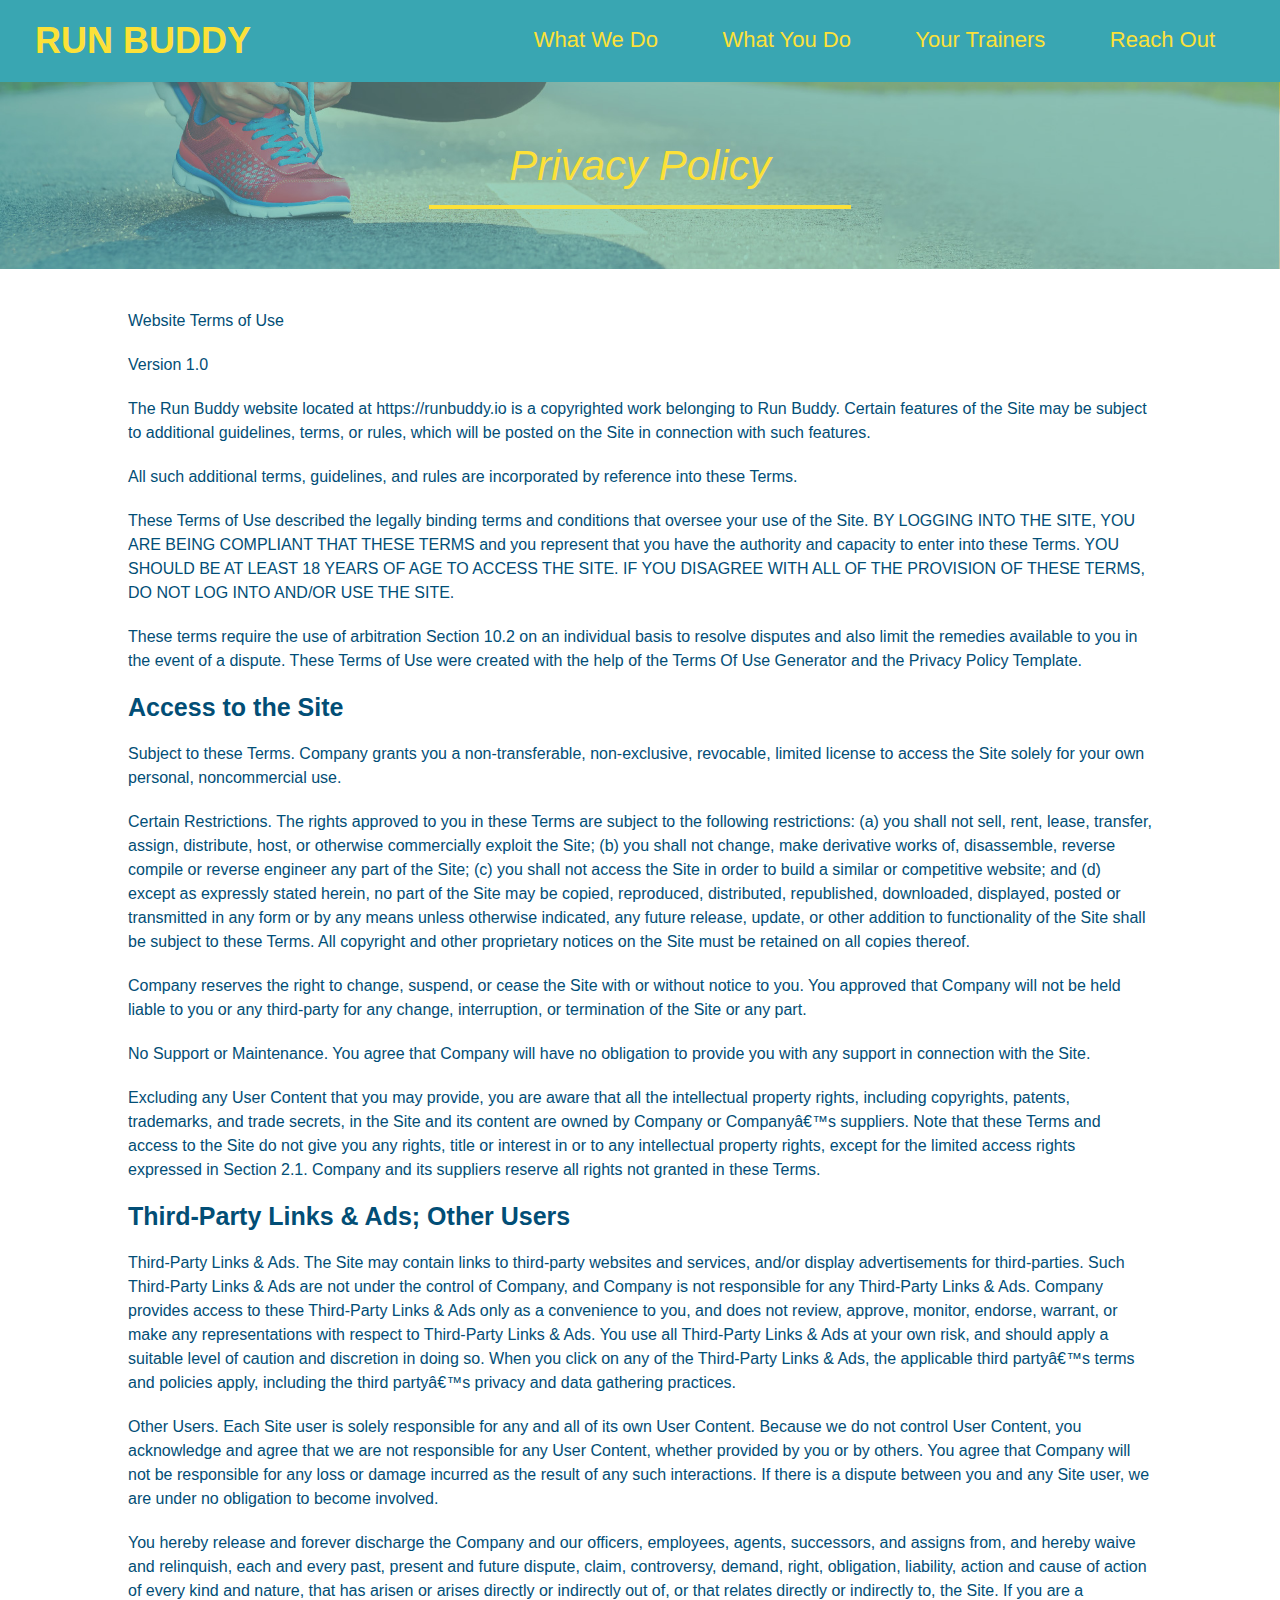
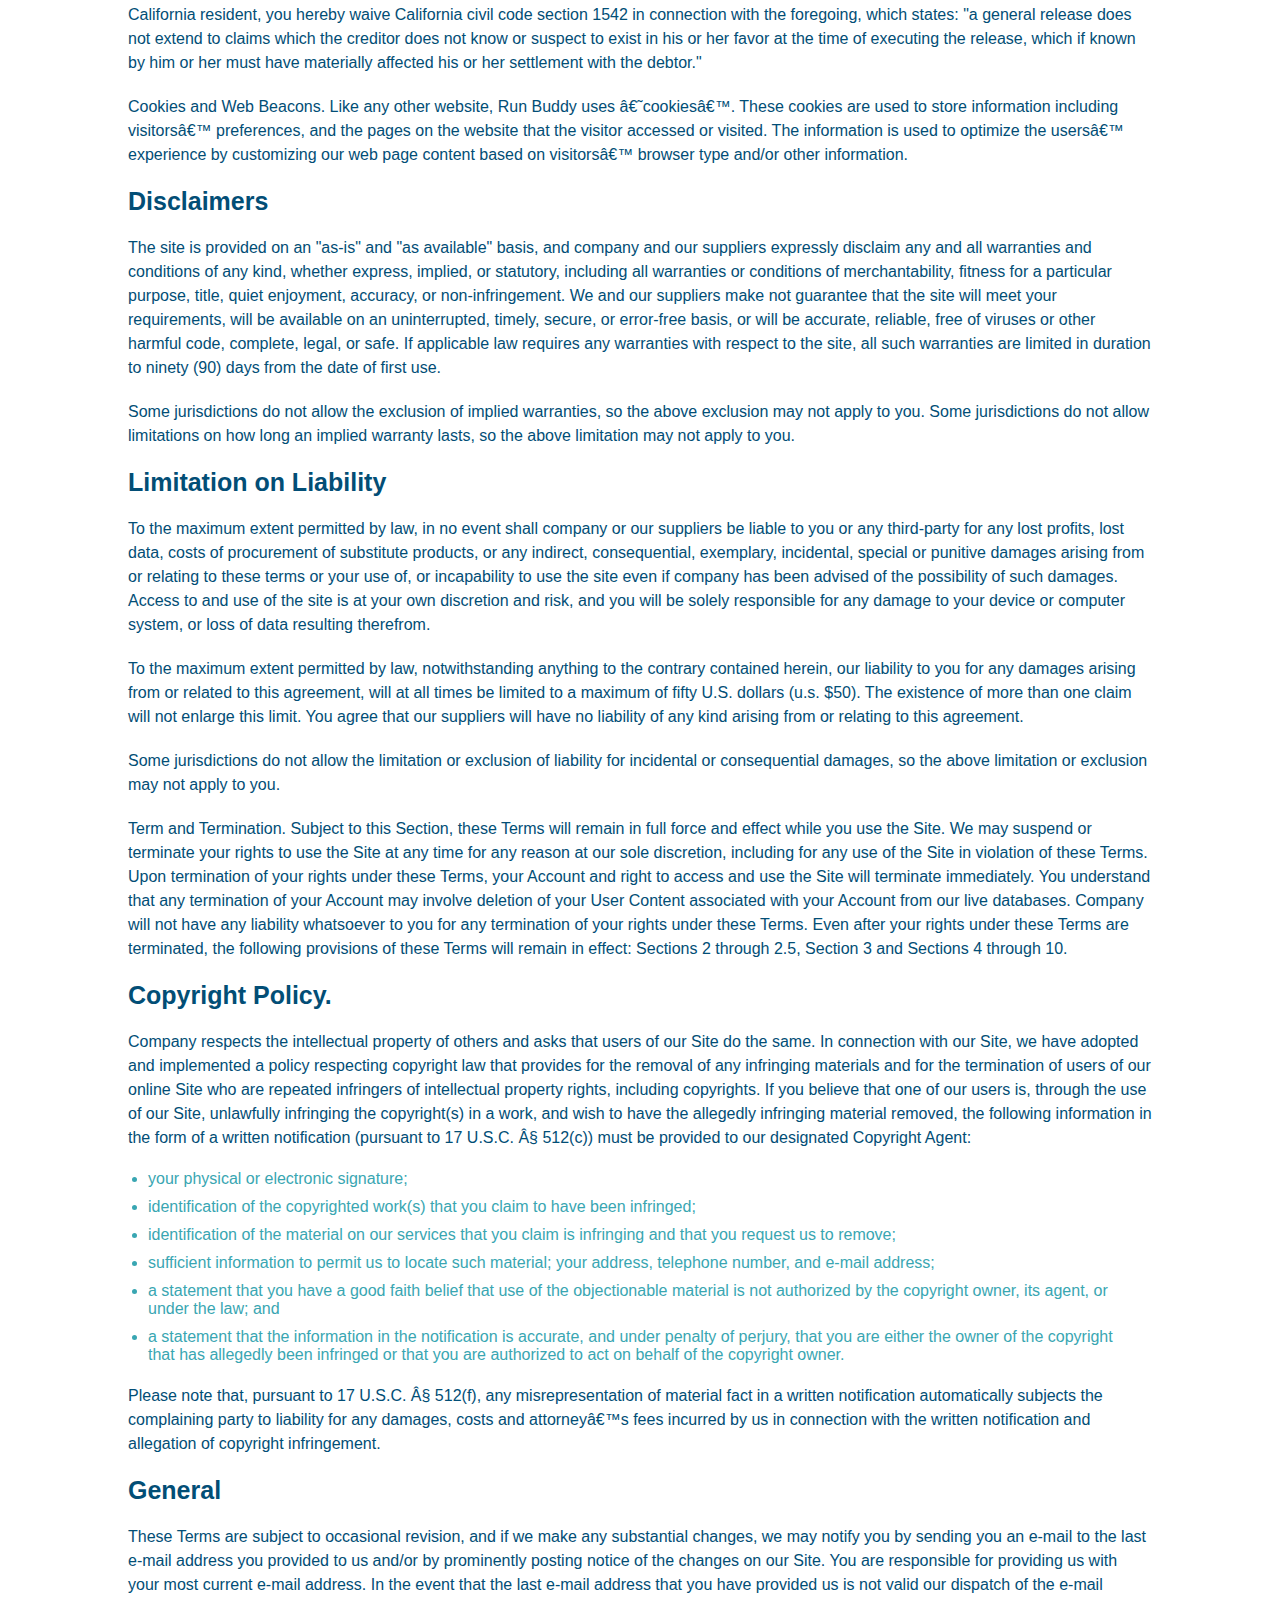
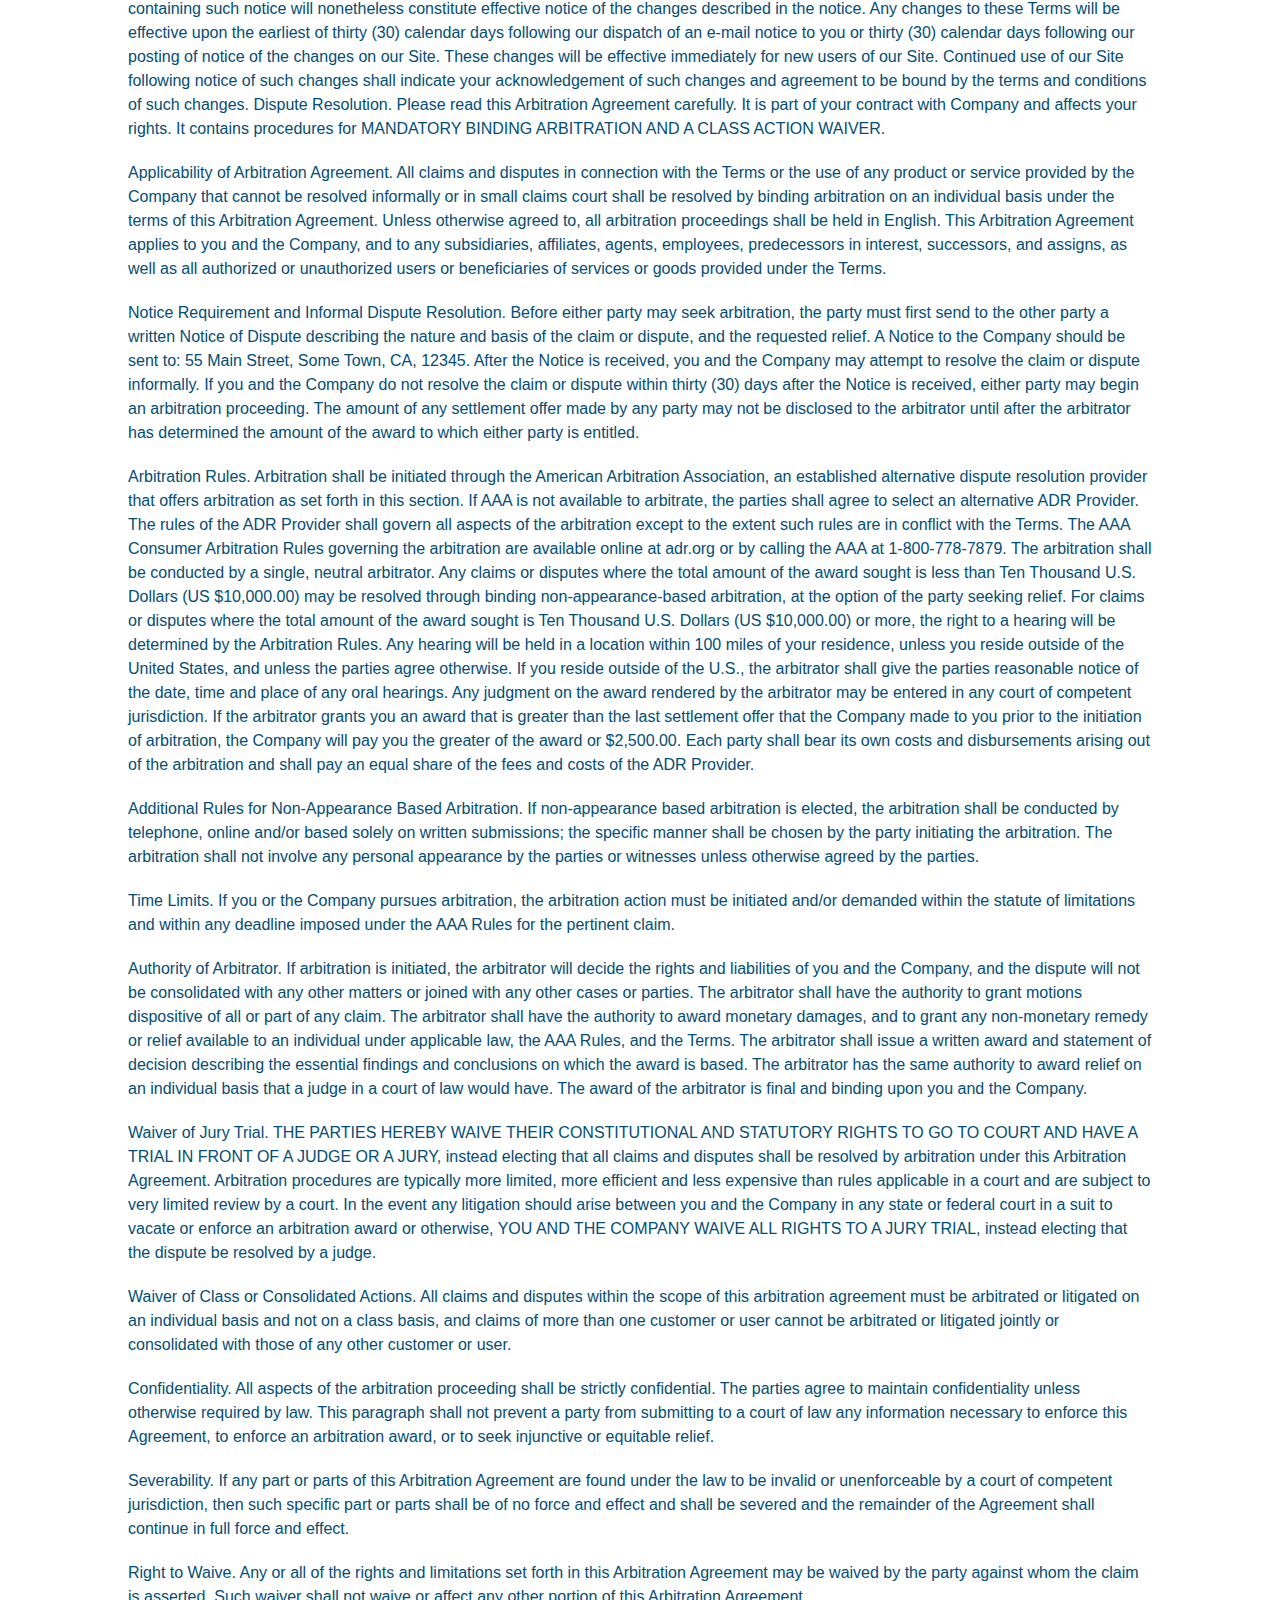
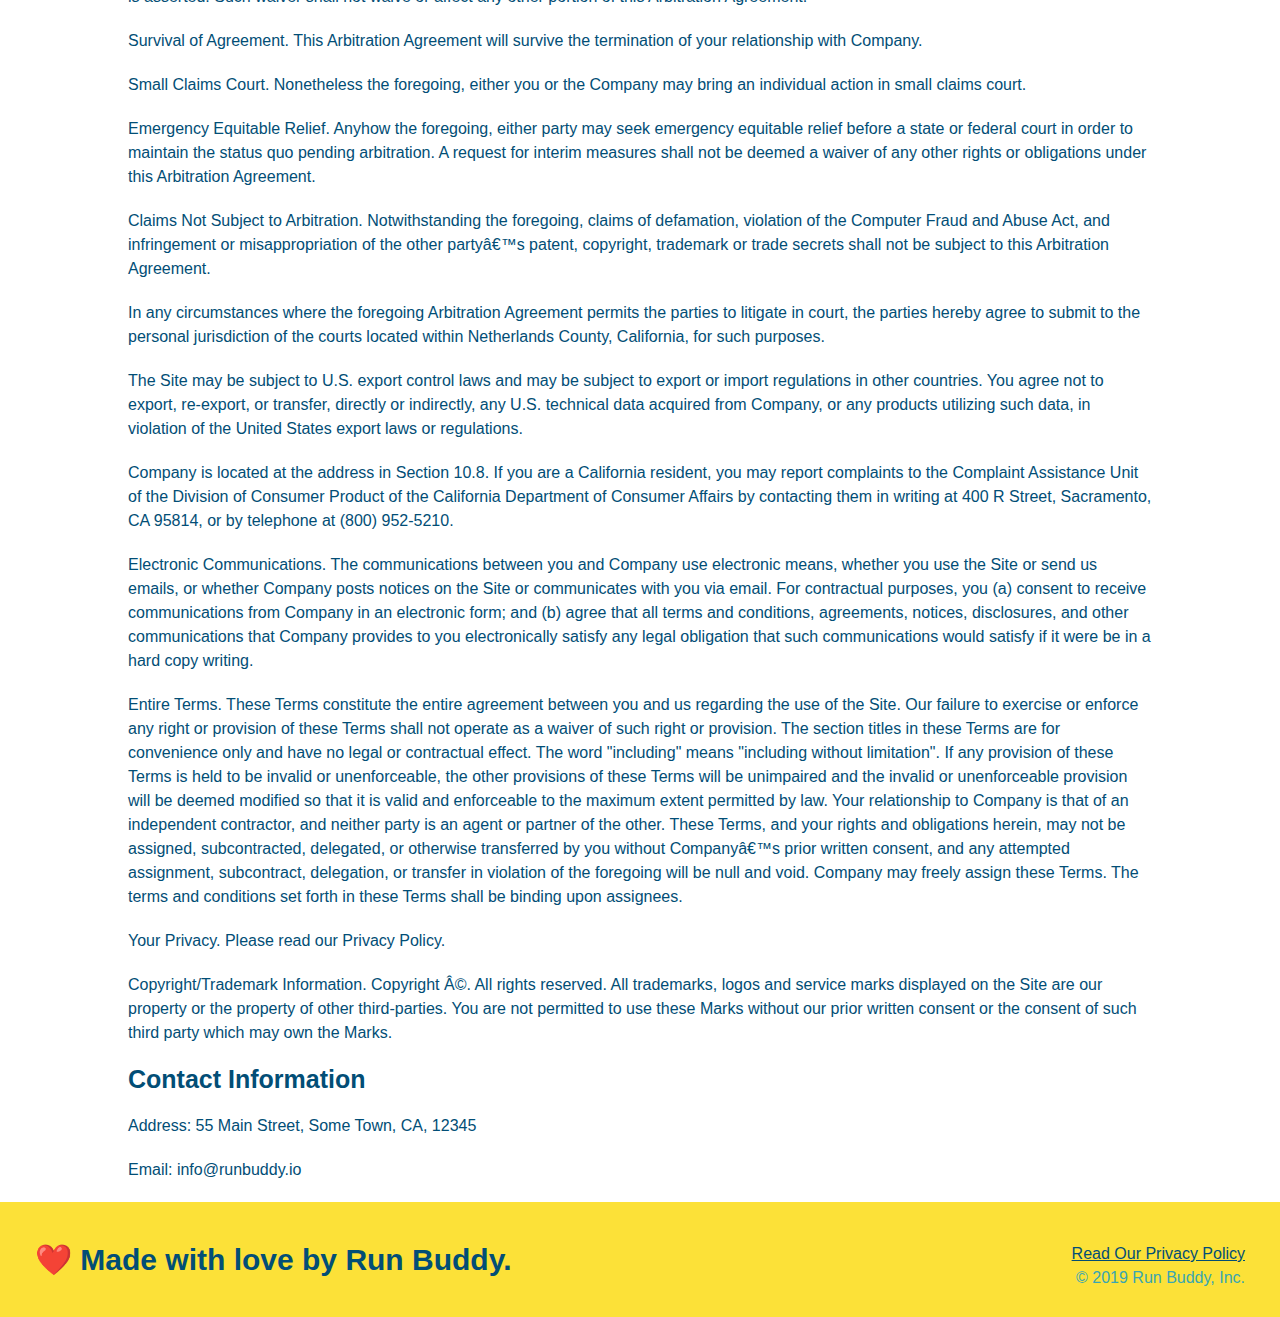
==== privacy-policy.html @ d385b5e9 "privacy policy" ====
<!DOCTYPE html>
<html lang="en">
  <head>
    <meta charset="UTF-8" />
    <title>Privacy Policy - Run Buddy</title>
    <link rel="stylesheet" href="./assets/css/style.css"/>

    <link rel="stylesheet" href="./assets/css/secondary-style.css"/>
  </head>
  <body>
    <header>
        <h1>
            <a href="./index.html">RUN BUDDY</a>
        </h1>
        <nav>
            <!-- Unordered list element -->
            <ul>
                <!-- List item element -->
                <li>
                    <!-- Anchor element -->
                    <a href="./index.html#what-we-do">What We Do</a>
                </li>
                <li>
                    <a href="./index.html#what-you-do">What You Do</a>
                </li>
                <li>
                    <a href="./index.html#your-trainers">Your Trainers</a>
                </li>
                <li>
                    <a href="./index.html#reach-out">Reach Out</a>
                </li>
            </ul>
        </nav>
    </header>

    <section class="hero hero-secondary">
        <h2 class="page-title">
            Privacy Policy
        </h2>
    </section>

    <article class="secondary-content">
        
      <p>
        Website Terms of Use
      </p>

      <p>
        Version 1.0
      </p>

      <p>
        The Run Buddy website located at https://runbuddy.io is a copyrighted work belonging to Run Buddy. Certain
        features of the Site may be subject to additional guidelines, terms, or rules, which will be posted on the Site
        in connection with such features.
      </p>

      <p>
        All such additional terms, guidelines, and rules are incorporated by reference into these Terms.
      </p>

      <p>
        These Terms of Use described the legally binding terms and conditions that oversee your use of the Site. BY
        LOGGING INTO THE SITE, YOU ARE BEING COMPLIANT THAT THESE TERMS and you represent that you have the authority
        and capacity to enter into these Terms. YOU SHOULD BE AT LEAST 18 YEARS OF AGE TO ACCESS THE SITE. IF YOU
        DISAGREE WITH ALL OF THE PROVISION OF THESE TERMS, DO NOT LOG INTO AND/OR USE THE SITE.
      </p>

      <p>
        These terms require the use of arbitration Section 10.2 on an individual basis to resolve disputes and also
        limit the remedies available to you in the event of a dispute. These Terms of Use were created with the help of
        the Terms Of Use Generator and the Privacy Policy Template.
      </p>

      <h3>
        Access to the Site
      </h3>

      <p>
        Subject to these Terms. Company grants you a non-transferable, non-exclusive, revocable, limited license to
        access the Site solely for your own personal, noncommercial use.
      </p>

      <p>
        Certain Restrictions. The rights approved to you in these Terms are subject to the following restrictions: (a)
        you shall not sell, rent, lease, transfer, assign, distribute, host, or otherwise commercially exploit the Site;
        (b) you shall not change, make derivative works of, disassemble, reverse compile or reverse engineer any part of
        the Site; (c) you shall not access the Site in order to build a similar or competitive website; and (d) except
        as expressly stated herein, no part of the Site may be copied, reproduced, distributed, republished, downloaded,
        displayed, posted or transmitted in any form or by any means unless otherwise indicated, any future release,
        update, or other addition to functionality of the Site shall be subject to these Terms. All copyright and other
        proprietary notices on the Site must be retained on all copies thereof.
      </p>

      <p>
        Company reserves the right to change, suspend, or cease the Site with or without notice to you. You approved
        that Company will not be held liable to you or any third-party for any change, interruption, or termination of
        the Site or any part.
      </p>

      <p>
        No Support or Maintenance. You agree that Company will have no obligation to provide you with any support in
        connection with the Site.
      </p>

      <p>
        Excluding any User Content that you may provide, you are aware that all the intellectual property rights,
        including copyrights, patents, trademarks, and trade secrets, in the Site and its content are owned by Company
        or Companyâ€™s suppliers. Note that these Terms and access to the Site do not give you any rights, title or
        interest in or to any intellectual property rights, except for the limited access rights expressed in Section
        2.1. Company and its suppliers reserve all rights not granted in these Terms.
      </p>

      <h3>
        Third-Party Links & Ads; Other Users
      </h3>

      <p>
        Third-Party Links & Ads. The Site may contain links to third-party websites and services, and/or display
        advertisements for third-parties. Such Third-Party Links & Ads are not under the control of Company, and Company
        is not responsible for any Third-Party Links & Ads. Company provides access to these Third-Party Links & Ads
        only as a convenience to you, and does not review, approve, monitor, endorse, warrant, or make any
        representations with respect to Third-Party Links & Ads. You use all Third-Party Links & Ads at your own risk,
        and should apply a suitable level of caution and discretion in doing so. When you click on any of the
        Third-Party Links & Ads, the applicable third partyâ€™s terms and policies apply, including the third partyâ€™s
        privacy and data gathering practices.
      </p>

      <p>
        Other Users. Each Site user is solely responsible for any and all of its own User Content. Because we do not
        control User Content, you acknowledge and agree that we are not responsible for any User Content, whether
        provided by you or by others. You agree that Company will not be responsible for any loss or damage incurred as
        the result of any such interactions. If there is a dispute between you and any Site user, we are under no
        obligation to become involved.
      </p>

      <p>
        You hereby release and forever discharge the Company and our officers, employees, agents, successors, and
        assigns from, and hereby waive and relinquish, each and every past, present and future dispute, claim,
        controversy, demand, right, obligation, liability, action and cause of action of every kind and nature, that has
        arisen or arises directly or indirectly out of, or that relates directly or indirectly to, the Site. If you are
        a California resident, you hereby waive California civil code section 1542 in connection with the foregoing,
        which states: "a general release does not extend to claims which the creditor does not know or suspect to exist
        in his or her favor at the time of executing the release, which if known by him or her must have materially
        affected his or her settlement with the debtor."
      </p>

      <p>
        Cookies and Web Beacons. Like any other website, Run Buddy uses â€˜cookiesâ€™. These cookies are used to store
        information including visitorsâ€™ preferences, and the pages on the website that the visitor accessed or visited.
        The information is used to optimize the usersâ€™ experience by customizing our web page content based on visitorsâ€™
        browser type and/or other information.
      </p>

      <h3>
        Disclaimers
      </h3>

      <p>
        The site is provided on an "as-is" and "as available" basis, and company and our suppliers expressly disclaim
        any and all warranties and conditions of any kind, whether express, implied, or statutory, including all
        warranties or conditions of merchantability, fitness for a particular purpose, title, quiet enjoyment, accuracy,
        or non-infringement. We and our suppliers make not guarantee that the site will meet your requirements, will be
        available on an uninterrupted, timely, secure, or error-free basis, or will be accurate, reliable, free of
        viruses or other harmful code, complete, legal, or safe. If applicable law requires any warranties with respect
        to the site, all such warranties are limited in duration to ninety (90) days from the date of first use.
      </p>

      <p>
        Some jurisdictions do not allow the exclusion of implied warranties, so the above exclusion may not apply to
        you. Some jurisdictions do not allow limitations on how long an implied warranty lasts, so the above limitation
        may not apply to you.
      </p>

      <h3>
        Limitation on Liability
      </h3>

      <p>
        To the maximum extent permitted by law, in no event shall company or our suppliers be liable to you or any
        third-party for any lost profits, lost data, costs of procurement of substitute products, or any indirect,
        consequential, exemplary, incidental, special or punitive damages arising from or relating to these terms or
        your use of, or incapability to use the site even if company has been advised of the possibility of such
        damages. Access to and use of the site is at your own discretion and risk, and you will be solely responsible
        for any damage to your device or computer system, or loss of data resulting therefrom.
      </p>

      <p>
        To the maximum extent permitted by law, notwithstanding anything to the contrary contained herein, our liability
        to you for any damages arising from or related to this agreement, will at all times be limited to a maximum of
        fifty U.S. dollars (u.s. $50). The existence of more than one claim will not enlarge this limit. You agree that
        our suppliers will have no liability of any kind arising from or relating to this agreement.
      </p>

      <p>
        Some jurisdictions do not allow the limitation or exclusion of liability for incidental or consequential
        damages, so the above limitation or exclusion may not apply to you.
      </p>

      <p>
        Term and Termination. Subject to this Section, these Terms will remain in full force and effect while you use
        the Site. We may suspend or terminate your rights to use the Site at any time for any reason at our sole
        discretion, including for any use of the Site in violation of these Terms. Upon termination of your rights under
        these Terms, your Account and right to access and use the Site will terminate immediately. You understand that
        any termination of your Account may involve deletion of your User Content associated with your Account from our
        live databases. Company will not have any liability whatsoever to you for any termination of your rights under
        these Terms. Even after your rights under these Terms are terminated, the following provisions of these Terms
        will remain in effect: Sections 2 through 2.5, Section 3 and Sections 4 through 10.
      </p>

      <h3>
        Copyright Policy.
      </h3>

      <p>
        Company respects the intellectual property of others and asks that users of our Site do the same. In connection
        with our Site, we have adopted and implemented a policy respecting copyright law that provides for the removal
        of any infringing materials and for the termination of users of our online Site who are repeated infringers of
        intellectual property rights, including copyrights. If you believe that one of our users is, through the use of
        our Site, unlawfully infringing the copyright(s) in a work, and wish to have the allegedly infringing material
        removed, the following information in the form of a written notification (pursuant to 17 U.S.C. Â§ 512(c)) must
        be provided to our designated Copyright Agent:
      </p>

      <ul>
        <li>
          your physical or electronic signature;
        </li>
        <li>
          identification of the copyrighted work(s) that you claim to have been infringed;
        </li>
        <li>
          identification of the material on our services that you claim is infringing and that you request us to remove;
        </li>
        <li>
          sufficient information to permit us to locate such material; your address, telephone number, and e-mail
          address;
        </li>
        <li>
          a statement that you have a good faith belief that use of the objectionable material is not authorized by the
          copyright owner, its agent, or under the law; and
        </li>
        <li>
          a statement that the information in the notification is accurate, and under penalty of perjury, that you are
          either the owner of the copyright that has allegedly been infringed or that you are authorized to act on
          behalf of the copyright owner.
        </li>
      </ul>

      <p>
        Please note that, pursuant to 17 U.S.C. Â§ 512(f), any misrepresentation of material fact in a written
        notification automatically subjects the complaining party to liability for any damages, costs and attorneyâ€™s
        fees incurred by us in connection with the written notification and allegation of copyright infringement.
      </p>

      <h3>
        General
      </h3>

      <p>
        These Terms are subject to occasional revision, and if we make any substantial changes, we may notify you by
        sending you an e-mail to the last e-mail address you provided to us and/or by prominently posting notice of the
        changes on our Site. You are responsible for providing us with your most current e-mail address. In the event
        that the last e-mail address that you have provided us is not valid our dispatch of the e-mail containing such
        notice will nonetheless constitute effective notice of the changes described in the notice. Any changes to these
        Terms will be effective upon the earliest of thirty (30) calendar days following our dispatch of an e-mail
        notice to you or thirty (30) calendar days following our posting of notice of the changes on our Site. These
        changes will be effective immediately for new users of our Site. Continued use of our Site following notice of
        such changes shall indicate your acknowledgement of such changes and agreement to be bound by the terms and
        conditions of such changes. Dispute Resolution. Please read this Arbitration Agreement carefully. It is part of
        your contract with Company and affects your rights. It contains procedures for MANDATORY BINDING ARBITRATION AND
        A CLASS ACTION WAIVER.
      </p>

      <p>
        Applicability of Arbitration Agreement. All claims and disputes in connection with the Terms or the use of any
        product or service provided by the Company that cannot be resolved informally or in small claims court shall be
        resolved by binding arbitration on an individual basis under the terms of this Arbitration Agreement. Unless
        otherwise agreed to, all arbitration proceedings shall be held in English. This Arbitration Agreement applies to
        you and the Company, and to any subsidiaries, affiliates, agents, employees, predecessors in interest,
        successors, and assigns, as well as all authorized or unauthorized users or beneficiaries of services or goods
        provided under the Terms.
      </p>

      <p>
        Notice Requirement and Informal Dispute Resolution. Before either party may seek arbitration, the party must
        first send to the other party a written Notice of Dispute describing the nature and basis of the claim or
        dispute, and the requested relief. A Notice to the Company should be sent to: 55 Main Street, Some Town, CA,
        12345. After the Notice is received, you and the Company may attempt to resolve the claim or dispute informally.
        If you and the Company do not resolve the claim or dispute within thirty (30) days after the Notice is received,
        either party may begin an arbitration proceeding. The amount of any settlement offer made by any party may not
        be disclosed to the arbitrator until after the arbitrator has determined the amount of the award to which either
        party is entitled.
      </p>

      <p>
        Arbitration Rules. Arbitration shall be initiated through the American Arbitration Association, an established
        alternative dispute resolution provider that offers arbitration as set forth in this section. If AAA is not
        available to arbitrate, the parties shall agree to select an alternative ADR Provider. The rules of the ADR
        Provider shall govern all aspects of the arbitration except to the extent such rules are in conflict with the
        Terms. The AAA Consumer Arbitration Rules governing the arbitration are available online at adr.org or by
        calling the AAA at 1-800-778-7879. The arbitration shall be conducted by a single, neutral arbitrator. Any
        claims or disputes where the total amount of the award sought is less than Ten Thousand U.S. Dollars (US
        $10,000.00) may be resolved through binding non-appearance-based arbitration, at the option of the party seeking
        relief. For claims or disputes where the total amount of the award sought is Ten Thousand U.S. Dollars (US
        $10,000.00) or more, the right to a hearing will be determined by the Arbitration Rules. Any hearing will be
        held in a location within 100 miles of your residence, unless you reside outside of the United States, and
        unless the parties agree otherwise. If you reside outside of the U.S., the arbitrator shall give the parties
        reasonable notice of the date, time and place of any oral hearings. Any judgment on the award rendered by the
        arbitrator may be entered in any court of competent jurisdiction. If the arbitrator grants you an award that is
        greater than the last settlement offer that the Company made to you prior to the initiation of arbitration, the
        Company will pay you the greater of the award or $2,500.00. Each party shall bear its own costs and
        disbursements arising out of the arbitration and shall pay an equal share of the fees and costs of the ADR
        Provider.
      </p>

      <p>
        Additional Rules for Non-Appearance Based Arbitration. If non-appearance based arbitration is elected, the
        arbitration shall be conducted by telephone, online and/or based solely on written submissions; the specific
        manner shall be chosen by the party initiating the arbitration. The arbitration shall not involve any personal
        appearance by the parties or witnesses unless otherwise agreed by the parties.
      </p>

      <p>
        Time Limits. If you or the Company pursues arbitration, the arbitration action must be initiated and/or demanded
        within the statute of limitations and within any deadline imposed under the AAA Rules for the pertinent claim.
      </p>

      <p>
        Authority of Arbitrator. If arbitration is initiated, the arbitrator will decide the rights and liabilities of
        you and the Company, and the dispute will not be consolidated with any other matters or joined with any other
        cases or parties. The arbitrator shall have the authority to grant motions dispositive of all or part of any
        claim. The arbitrator shall have the authority to award monetary damages, and to grant any non-monetary remedy
        or relief available to an individual under applicable law, the AAA Rules, and the Terms. The arbitrator shall
        issue a written award and statement of decision describing the essential findings and conclusions on which the
        award is based. The arbitrator has the same authority to award relief on an individual basis that a judge in a
        court of law would have. The award of the arbitrator is final and binding upon you and the Company.
      </p>

      <p>
        Waiver of Jury Trial. THE PARTIES HEREBY WAIVE THEIR CONSTITUTIONAL AND STATUTORY RIGHTS TO GO TO COURT AND HAVE
        A TRIAL IN FRONT OF A JUDGE OR A JURY, instead electing that all claims and disputes shall be resolved by
        arbitration under this Arbitration Agreement. Arbitration procedures are typically more limited, more efficient
        and less expensive than rules applicable in a court and are subject to very limited review by a court. In the
        event any litigation should arise between you and the Company in any state or federal court in a suit to vacate
        or enforce an arbitration award or otherwise, YOU AND THE COMPANY WAIVE ALL RIGHTS TO A JURY TRIAL, instead
        electing that the dispute be resolved by a judge.
      </p>

      <p>
        Waiver of Class or Consolidated Actions. All claims and disputes within the scope of this arbitration agreement
        must be arbitrated or litigated on an individual basis and not on a class basis, and claims of more than one
        customer or user cannot be arbitrated or litigated jointly or consolidated with those of any other customer or
        user.
      </p>

      <p>
        Confidentiality. All aspects of the arbitration proceeding shall be strictly confidential. The parties agree to
        maintain confidentiality unless otherwise required by law. This paragraph shall not prevent a party from
        submitting to a court of law any information necessary to enforce this Agreement, to enforce an arbitration
        award, or to seek injunctive or equitable relief.
      </p>

      <p>
        Severability. If any part or parts of this Arbitration Agreement are found under the law to be invalid or
        unenforceable by a court of competent jurisdiction, then such specific part or parts shall be of no force and
        effect and shall be severed and the remainder of the Agreement shall continue in full force and effect.
      </p>

      <p>
        Right to Waive. Any or all of the rights and limitations set forth in this Arbitration Agreement may be waived
        by the party against whom the claim is asserted. Such waiver shall not waive or affect any other portion of this
        Arbitration Agreement.
      </p>

      <p>
        Survival of Agreement. This Arbitration Agreement will survive the termination of your relationship with
        Company.
      </p>

      <p>
        Small Claims Court. Nonetheless the foregoing, either you or the Company may bring an individual action in small
        claims court.
      </p>

      <p>
        Emergency Equitable Relief. Anyhow the foregoing, either party may seek emergency equitable relief before a
        state or federal court in order to maintain the status quo pending arbitration. A request for interim measures
        shall not be deemed a waiver of any other rights or obligations under this Arbitration Agreement.
      </p>

      <p>
        Claims Not Subject to Arbitration. Notwithstanding the foregoing, claims of defamation, violation of the
        Computer Fraud and Abuse Act, and infringement or misappropriation of the other partyâ€™s patent, copyright,
        trademark or trade secrets shall not be subject to this Arbitration Agreement.
      </p>

      <p>
        In any circumstances where the foregoing Arbitration Agreement permits the parties to litigate in court, the
        parties hereby agree to submit to the personal jurisdiction of the courts located within Netherlands County,
        California, for such purposes.
      </p>

      <p>
        The Site may be subject to U.S. export control laws and may be subject to export or import regulations in other
        countries. You agree not to export, re-export, or transfer, directly or indirectly, any U.S. technical data
        acquired from Company, or any products utilizing such data, in violation of the United States export laws or
        regulations.
      </p>

      <p>
        Company is located at the address in Section 10.8. If you are a California resident, you may report complaints
        to the Complaint Assistance Unit of the Division of Consumer Product of the California Department of Consumer
        Affairs by contacting them in writing at 400 R Street, Sacramento, CA 95814, or by telephone at (800) 952-5210.
      </p>

      <p>
        Electronic Communications. The communications between you and Company use electronic means, whether you use the
        Site or send us emails, or whether Company posts notices on the Site or communicates with you via email. For
        contractual purposes, you (a) consent to receive communications from Company in an electronic form; and (b)
        agree that all terms and conditions, agreements, notices, disclosures, and other communications that Company
        provides to you electronically satisfy any legal obligation that such communications would satisfy if it were be
        in a hard copy writing.
      </p>

      <p>
        Entire Terms. These Terms constitute the entire agreement between you and us regarding the use of the Site. Our
        failure to exercise or enforce any right or provision of these Terms shall not operate as a waiver of such right
        or provision. The section titles in these Terms are for convenience only and have no legal or contractual
        effect. The word "including" means "including without limitation". If any provision of these Terms is held to be
        invalid or unenforceable, the other provisions of these Terms will be unimpaired and the invalid or
        unenforceable provision will be deemed modified so that it is valid and enforceable to the maximum extent
        permitted by law. Your relationship to Company is that of an independent contractor, and neither party is an
        agent or partner of the other. These Terms, and your rights and obligations herein, may not be assigned,
        subcontracted, delegated, or otherwise transferred by you without Companyâ€™s prior written consent, and any
        attempted assignment, subcontract, delegation, or transfer in violation of the foregoing will be null and void.
        Company may freely assign these Terms. The terms and conditions set forth in these Terms shall be binding upon
        assignees.
      </p>

      <p>
        Your Privacy. Please read our Privacy Policy.
      </p>

      <p>
        Copyright/Trademark Information. Copyright Â©. All rights reserved. All trademarks, logos and service marks
        displayed on the Site are our property or the property of other third-parties. You are not permitted to use
        these Marks without our prior written consent or the consent of such third party which may own the Marks.
      </p>

      <h3>
        Contact Information
      </h3>

      <p>
        Address: 55 Main Street, Some Town, CA, 12345
      </p>

      <p>
        Email: info@runbuddy.io
      </p>

    </article>

    <!-- footer -->
    <footer>
        <h2>❤️ Made with love by Run Buddy.</h2>
        <div>
            <a href="#">Read Our Privacy Policy</a><br />
            &copy; 2019 Run Buddy, Inc.
          </div>
    </footer>
  </body>
</html>
---- assets/css/style.css ----
* {
    margin: 0;
    padding: 0;
    box-sizing: border-box;
  }

 body {
    color: #39a6b2;
    font-family: Helvetica, Arial, sans-serif;
  }

  /* apply styles to <header> */
 header {
    padding: 20px 35px;
    background-color: #39a6b2;
  }

 header h1 {
    font-weight: bold;
    font-size: 36px;
    color: #fce138;
    margin: 0;
  }

 header a {
    text-decoration: none;
    color: #fce138;
  }

 header nav {
    float: right;
    margin: 7px 0;
  }

 header nav ul li {
    display: inline;
  }

 header nav ul li a {
  margin: 0 30px;
  font-weight: lighter;
  font-size: 22px;
}

 header h1 {
    font-weight: bold;
    font-size: 36px;
    color: #fce138;
    margin: 0;
    display: inline;
  }

  footer {
    background: #fce138;
    width: 100%;
    padding: 40px 35px;
  }

  footer h2 {
    display: inline;
    color: #024e76;
    font-size: 30px;
    margin: 0;
  }

  footer div {
    float: right;
    line-height: 1.5;
    text-align: right;
  }

  footer a {
    color: #024e76;
  }

  section {
    padding: 60px;
  }

  .hero{
    background-image: url("../images/hero-bg.jpg");
    height: 600px;
    background-size: cover;
    background-position: center;
    position: relative;
  }

  .hero-form{
    background-color: #fce138;
    padding: 20px;
    width: 500px;
    color: #024e76;
    border-style: solid;
    border-width: 3px;
    border-color: #024e76;
    position: absolute;
    bottom: 120px;
    right: 140px;
  }

  h3{
      font-size: 24px;
      margin: 0px;
  }

  .hero-form p {
    margin: 5px 0 15px 0;
  }

  .form-input{
    border: 1px solid #024e76;
    display: block;
    padding: 7px 15px;
    font-size: 16px;
    color: #024e76;
    width: 100%;
    margin-bottom: 15px;
  }

  .hero-form label {
    margin: 0 5px;
  }

  .hero-form button {
    color: #fce138;
    background-color: #024e76;
    border: none;
    padding: 10px 20px;
    font-size: 16px;
  }

  .intro {
    text-align: center;
  }

  .intro p {
    line-height: 1.7;
    color: #39a6b2;
    width: 80%;
    font-size: 20px;
    margin: 0 auto;
  }

  .steps {
    text-align: center;
    background: #fce138;
  }

  .steps div {
    margin-bottom: 80px;
  }

  .steps img {
    width: 15%;
    margin: 10px 0;
  }

  .steps h3 {
    color: #024e76;
    font-size: 46px;
    margin-top: 10px;
  }

  .steps p{
    color: #39a6b2;
    font-size: 23px;
  }

  .steps span {
    font-size: 38px;
  }

  .section-title {
    font-size: 55px;
    color: #024e76;
    margin-bottom: 35px;
    padding: 0 100px 20px 100px;
    display: inline-block;
    border-bottom: 3px solid;
  }
  
  .primary-border {
    border-color: #fce138;
  }
  
  .secondary-border {
    border-color: #39a6b2;
  }

  .trainers {
    text-align: center;
  }

  .trainer {
    width: 900px;
    margin: 0 auto 30px auto;
    background: #024e76;
    color: #fce138;
    overflow: auto;
  }

  .trainer img {
    width: 35%;
    float: left;
  }
  
  .trainer-bio {
    padding: 35px;
    float: left;
    width: 65%;
  }

  .text-left {
    text-align: left;
  }
  
  .text-right {
    text-align: right;
  }

  .trainer-bio h3 {
    font-size: 32px;
    margin-bottom: 8px;
  }
  
  .trainer-bio h4 {
    font-weight: lighter;
    font-size: 26px;
    margin-bottom: 25px;
  }
  
  .trainer-bio p {
    font-size: 17px;
    line-height: 1.3;
  }

  .contact {
    background-color: #024e76;
    text-align: center;
  }

  .contact h2{
    color: #fce138;
    text-align: center;
  }

  .contact-info iframe {
    width: 400px;
    height: 400px;
  }

  .contact-info div {
    width: 410px;
    display: inline-block;
    vertical-align: top;
    text-align: left;
    margin: 30px 0 0 60px;
    color: white;
  }

  .contact-info h3 {
    color: #fce138;
    font-size: 32px;
  }
  
  .contact-info p, .contact-info address {
    margin: 20px 0;
    line-height: 1.5;
    font-size: 20px;
    font-style: normal;
  }
  
  .contact-info a {
    color: #fce138;
  }

  .page-title {
    color: #fce138;
    display: inline-block;
    border-bottom: 4px solid #fce138;
    padding-top: 0px;
    padding-right: 80px;
    padding-bottom: 15px;
    padding-left: 80px;
    font-weight: normal;
    font-size: 42px;
    font-style: italic;
}
---- assets/css/secondary-style.css ----
.hero {
    background-position: bottom;
    height: auto;
    text-align: center;
    margin-bottom: 40px;
  }

.hero-secondary {
    background-color: black;
    color: red;
  }

.secondary-content {
    width: 80%;
    margin: 0 auto; 
    color: #024e76;
}

.secondary-content h3 {
    font-size: 25px;
    margin: 20px 0;
}

.secondary-content p {
    font-size: 16px;
    line-height: 1.5;
    margin: 20px 0;
}

.secondary-content ul {
    margin: 15px 20px;
}

.secondary-content li {
    color: #39a6b2;
    margin: 10px 0;
}
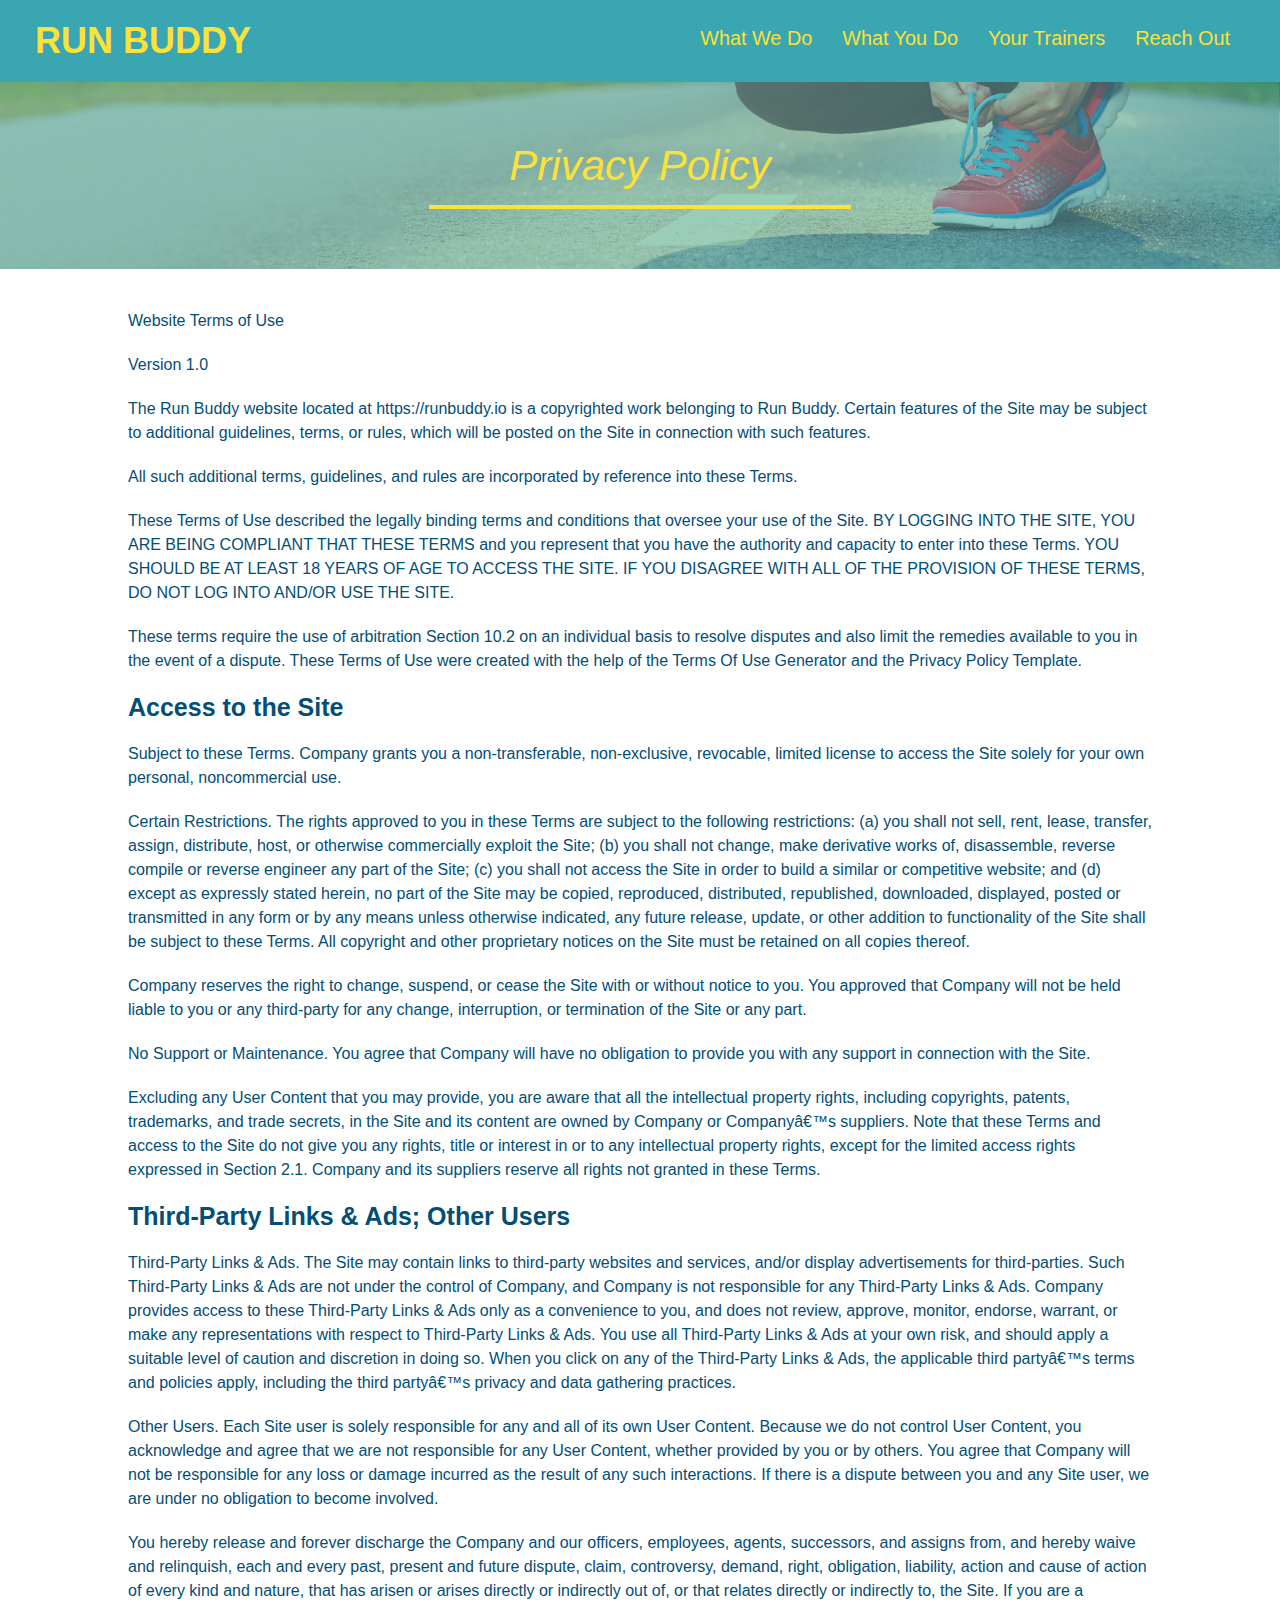
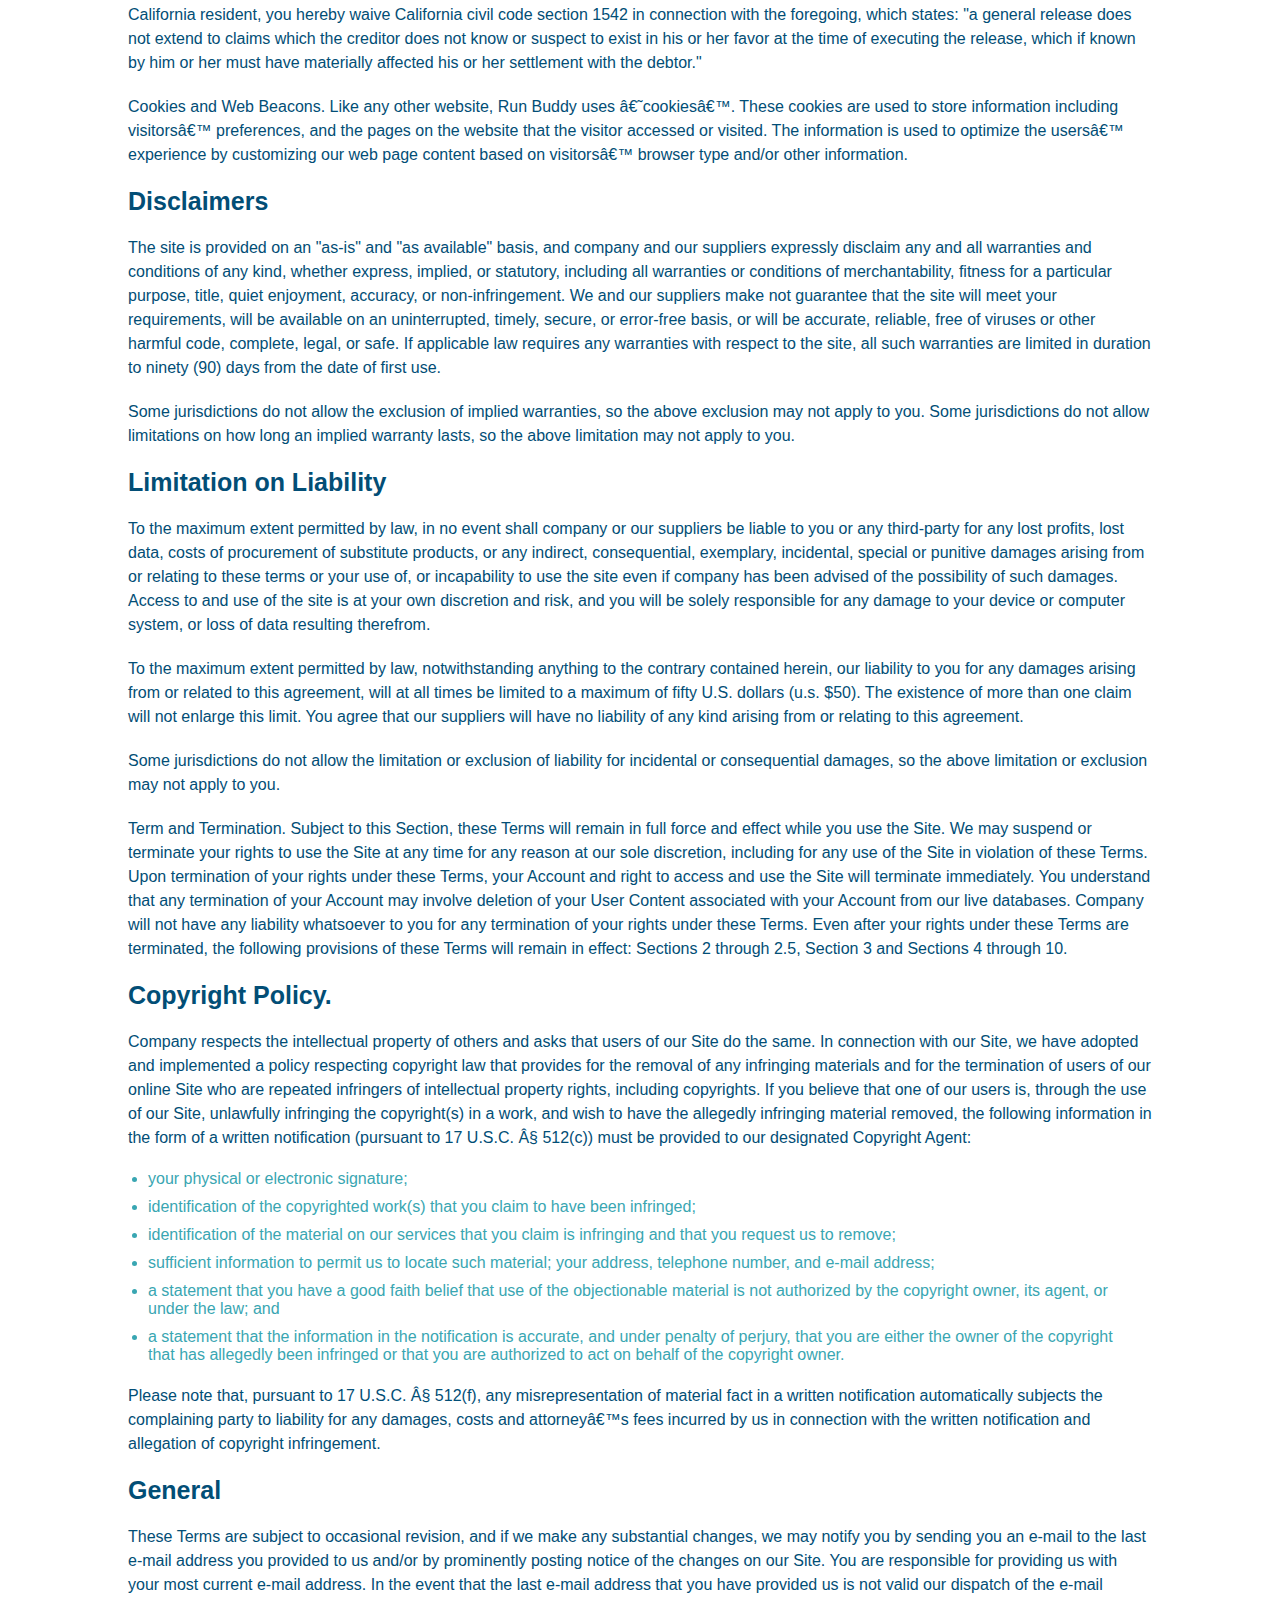
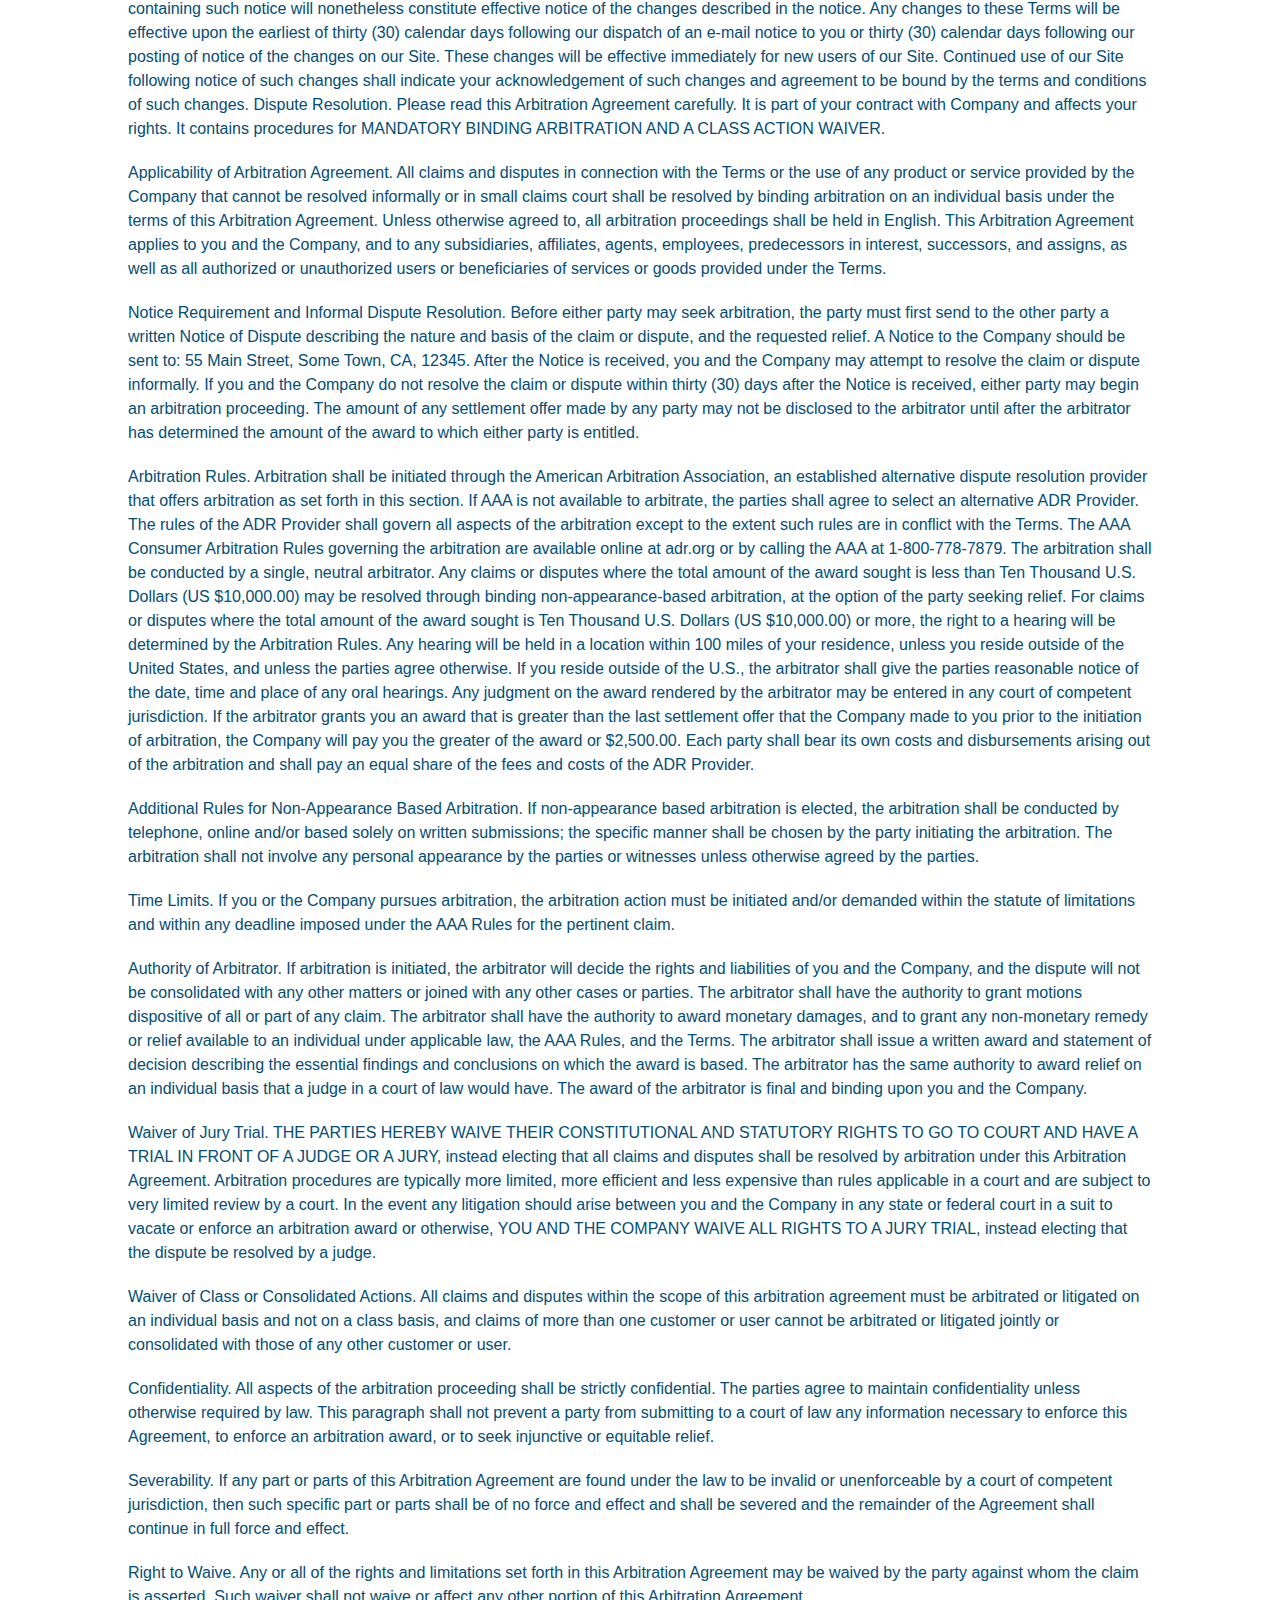
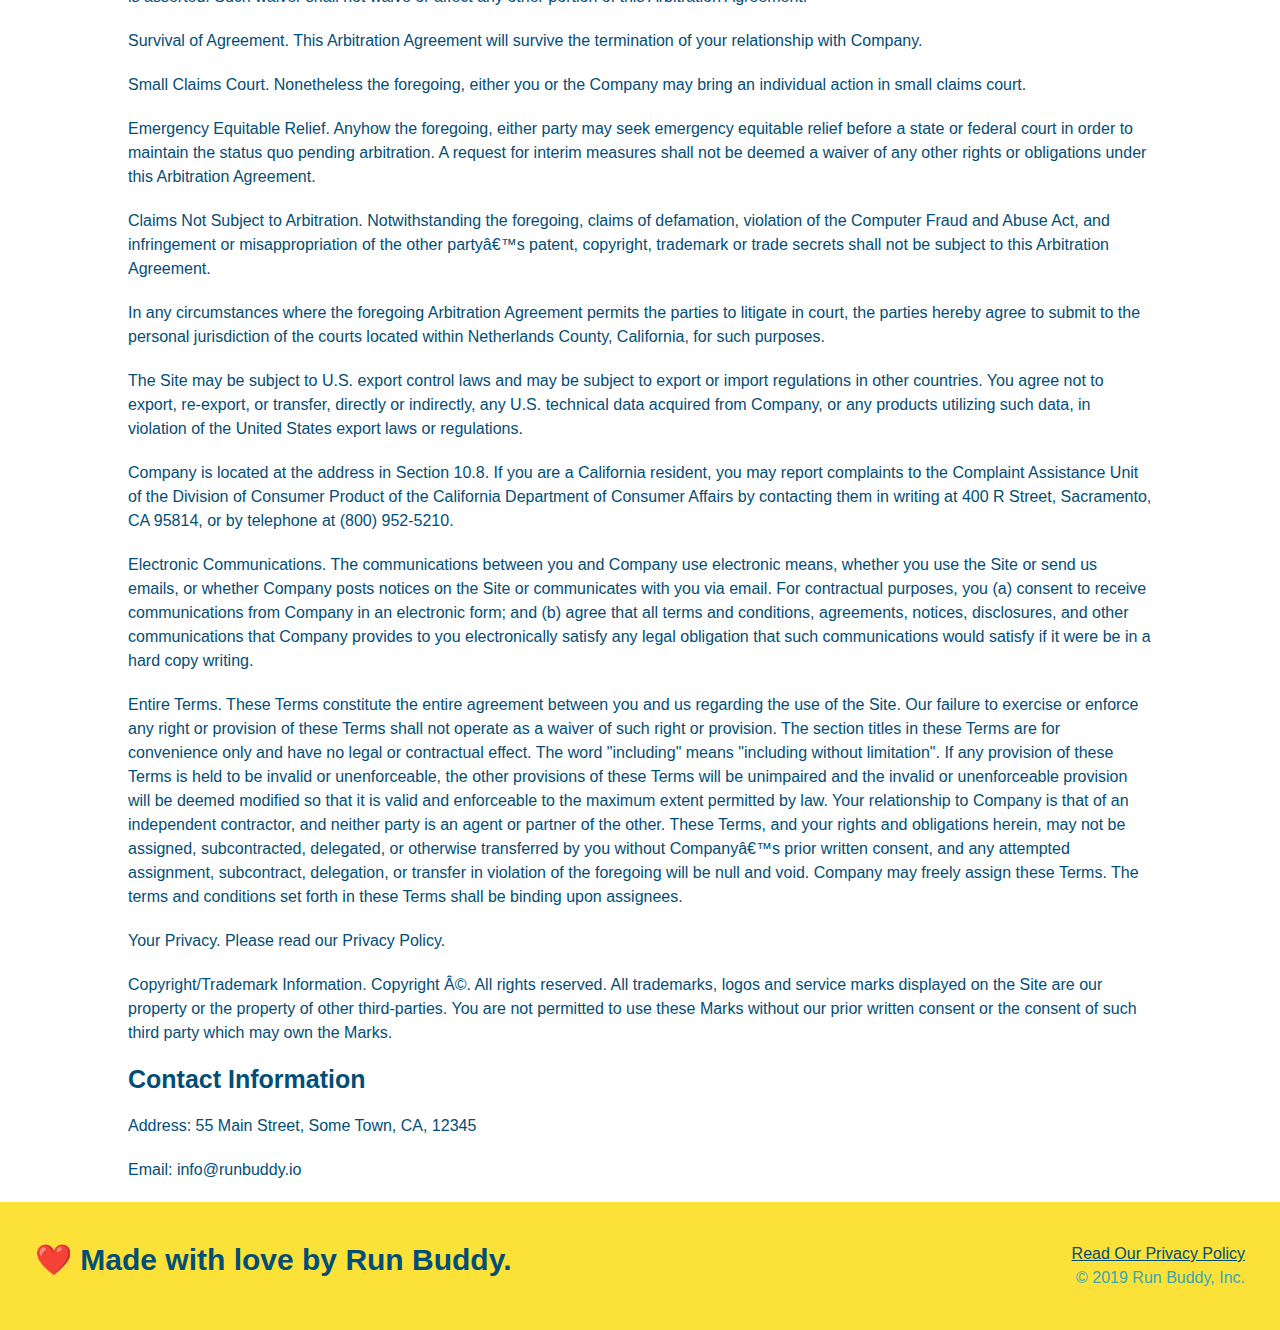
==== commit b65280ff: "added media queries" ====
--- a/privacy-policy.html
+++ b/privacy-policy.html
@@ -2,6 +2,7 @@
 <html lang="en">
   <head>
     <meta charset="UTF-8" />
+    <meta name="viewport" content="width=device-width, initial-scale=1.0" />
     <title>Privacy Policy - Run Buddy</title>
     <link rel="stylesheet" href="./assets/css/style.css"/>
 
--- a/assets/css/style.css
+++ b/assets/css/style.css
@@ -13,58 +13,58 @@
  header {
     padding: 20px 35px;
     background-color: #39a6b2;
-  }
-
- header h1 {
+    display: flex;
+    justify-content: space-between;
+    flex-wrap: wrap;
+  }
+
+  header h1 {
     font-weight: bold;
     font-size: 36px;
     color: #fce138;
     margin: 0;
   }
 
+
  header a {
     text-decoration: none;
     color: #fce138;
   }
 
  header nav {
-    float: right;
     margin: 7px 0;
   }
 
- header nav ul li {
-    display: inline;
-  }
-
- header nav ul li a {
-  margin: 0 30px;
-  font-weight: lighter;
-  font-size: 22px;
-}
-
- header h1 {
-    font-weight: bold;
-    font-size: 36px;
-    color: #fce138;
-    margin: 0;
-    display: inline;
+  header nav ul {
+    display: flex;
+    flex-wrap: wrap;
+    justify-content: space-between;
+    align-items: center;
+    list-style: none;
+  }
+
+  header nav ul li a {
+    padding: 10px 15px;
+    font-weight: lighter;
+    font-size: 1.55vw;
   }
 
   footer {
     background: #fce138;
     width: 100%;
     padding: 40px 35px;
+    display: flex;
+    justify-content: space-between;
+    flex-wrap: wrap;
   }
 
   footer h2 {
-    display: inline;
     color: #024e76;
     font-size: 30px;
     margin: 0;
   }
 
   footer div {
-    float: right;
     line-height: 1.5;
     text-align: right;
   }
@@ -79,23 +79,38 @@
 
   .hero{
     background-image: url("../images/hero-bg.jpg");
-    height: 600px;
     background-size: cover;
     background-position: center;
-    position: relative;
+    display: flex;
+    justify-content: center;
+    flex-wrap: wrap;
+    align-items: flex-start;
+  }
+
+  .hero-cta {
+    width: 35%;
+    text-align: right;
+    margin: 3.5%;
+    color: #fff;
+    font-size: 18px;
+    line-height: 1.2;
+  }
+
+  .hero-cta h2 {
+    font-style: italic;
+    font-size: 55px;
+    color: #fce138;
   }
 
   .hero-form{
     background-color: #fce138;
     padding: 20px;
-    width: 500px;
     color: #024e76;
     border-style: solid;
     border-width: 3px;
     border-color: #024e76;
-    position: absolute;
-    bottom: 120px;
-    right: 140px;
+    width: 40%;
+    margin: 3.5%;
   }
 
   h3{
@@ -127,10 +142,6 @@
     border: none;
     padding: 10px 20px;
     font-size: 16px;
-  }
-
-  .intro {
-    text-align: center;
   }
 
   .intro p {
@@ -139,20 +150,11 @@
     width: 80%;
     font-size: 20px;
     margin: 0 auto;
+    text-align: center
   }
 
   .steps {
-    text-align: center;
     background: #fce138;
-  }
-
-  .steps div {
-    margin-bottom: 80px;
-  }
-
-  .steps img {
-    width: 15%;
-    margin: 10px 0;
   }
 
   .steps h3 {
@@ -161,22 +163,60 @@
     margin-top: 10px;
   }
 
-  .steps p{
+  .step {
+    margin: 50px auto;
+    padding-bottom: 50px;
+    width: 80%;
+    border-bottom: 1px solid #39a6b2;
+    display: flex;
+    flex-wrap: wrap;
+    align-items: center;
+    justify-content: space-between;
+  }
+
+  .step h3{
+    flex: 1 30%;
+  }
+
+  .step-img {
+    flex: 1 12%;
+    margin-right: 20px;
+  }
+
+  .step-img img {
+    max-width: 100%;
+  }
+
+  .step-info {
+    flex: 2 70%;
+    display: flex;
+    flex-wrap: wrap;
+    align-items: center;
+  }
+
+  .step-text {
+    flex: 12;
+  }
+
+  .step-text p{
     color: #39a6b2;
-    font-size: 23px;
-  }
-
-  .steps span {
-    font-size: 38px;
+    font-size: 18px;
+  }
+
+  .step-text h4 {
+    font-size: 26px;
+    line-height: 1.5;
+    color: #024e76;
   }
 
   .section-title {
-    font-size: 55px;
-    color: #024e76;
-    margin-bottom: 35px;
-    padding: 0 100px 20px 100px;
-    display: inline-block;
+    font-size: 48px;
+    color: #024e76;
     border-bottom: 3px solid;
+    padding-bottom: 20px;
+    text-align: center;
+    margin: 0 auto 35px auto;
+    width: 50%;
   }
   
   .primary-border {
@@ -188,26 +228,41 @@
   }
 
   .trainers {
-    text-align: center;
+    width: 100%;
+    margin: 0 auto;
+    display: flex;
+    flex-wrap: wrap;
+    justify-content: space-around;
   }
 
   .trainer {
-    width: 900px;
-    margin: 0 auto 30px auto;
+    margin: 20px;
     background: #024e76;
     color: #fce138;
-    overflow: auto;
+    flex: 1;
   }
 
   .trainer img {
-    width: 35%;
-    float: left;
+    width: 100%;
   }
   
   .trainer-bio {
-    padding: 35px;
-    float: left;
-    width: 65%;
+    padding: 25px;
+    line-height: 1.3;
+  }
+
+  .trainer-bio h3 {
+    font-size: 28px;
+  }
+   
+  .trainer-bio h4 {
+    font-weight: lighter;
+    font-size: 22px;
+    margin-bottom: 15px;
+  }
+  
+  .trainer-bio p {
+    font-size: 17px;
   }
 
   .text-left {
@@ -217,44 +272,36 @@
   .text-right {
     text-align: right;
   }
-
-  .trainer-bio h3 {
-    font-size: 32px;
-    margin-bottom: 8px;
-  }
-  
-  .trainer-bio h4 {
-    font-weight: lighter;
-    font-size: 26px;
-    margin-bottom: 25px;
-  }
-  
-  .trainer-bio p {
-    font-size: 17px;
-    line-height: 1.3;
+  
+  .flex-row {
+    display: flex;
   }
 
   .contact {
     background-color: #024e76;
+  }
+
+  .contact h2{
+    color: #fce138;
     text-align: center;
   }
 
-  .contact h2{
-    color: #fce138;
-    text-align: center;
+  .contact-info {
+    display: flex;
+    justify-content: space-between;
+    flex-wrap: wrap;
+  }
+
+  .contact-info > * {
+    flex: 1;
+    margin: 15px;
   }
 
   .contact-info iframe {
-    width: 400px;
     height: 400px;
   }
 
   .contact-info div {
-    width: 410px;
-    display: inline-block;
-    vertical-align: top;
-    text-align: left;
-    margin: 30px 0 0 60px;
     color: white;
   }
 
@@ -266,12 +313,32 @@
   .contact-info p, .contact-info address {
     margin: 20px 0;
     line-height: 1.5;
-    font-size: 20px;
+    font-size: 16px;
     font-style: normal;
   }
   
   .contact-info a {
     color: #fce138;
+  }
+
+  .contact-form input, .contact-form textarea {
+    border: 1px solid #024e76;
+    display: block;
+    padding: 7px 15px;
+    font-size: 16px;
+    color: #024e76;
+    width: 100%;
+    margin-bottom: 15px;
+    margin-top: 5px;
+  }
+  .contact-form button {
+    width: 100%;
+    border: none;
+    background: #fce138;
+    color: #024e76;
+    text-align: center;
+    padding: 15px 0;
+    font-size: 16px;
   }
 
   .page-title {
@@ -286,4 +353,18 @@
     font-size: 42px;
     font-style: italic;
 }
-  +
+/* MEDIA QUERY FOR SMALLER DESKTOP SCREENS AND SMALLER */
+@media screen and (max-width: 980px) {
+  
+}
+
+/* MEDIA QUERY FOR TABLETS AND SMALLER */
+@media screen and (max-width: 768px) {
+  
+}
+
+/* MEDIA QUERY FOR MOBILE PHONES AND SMALLER */
+@media screen and (max-width: 575px) {
+  
+}